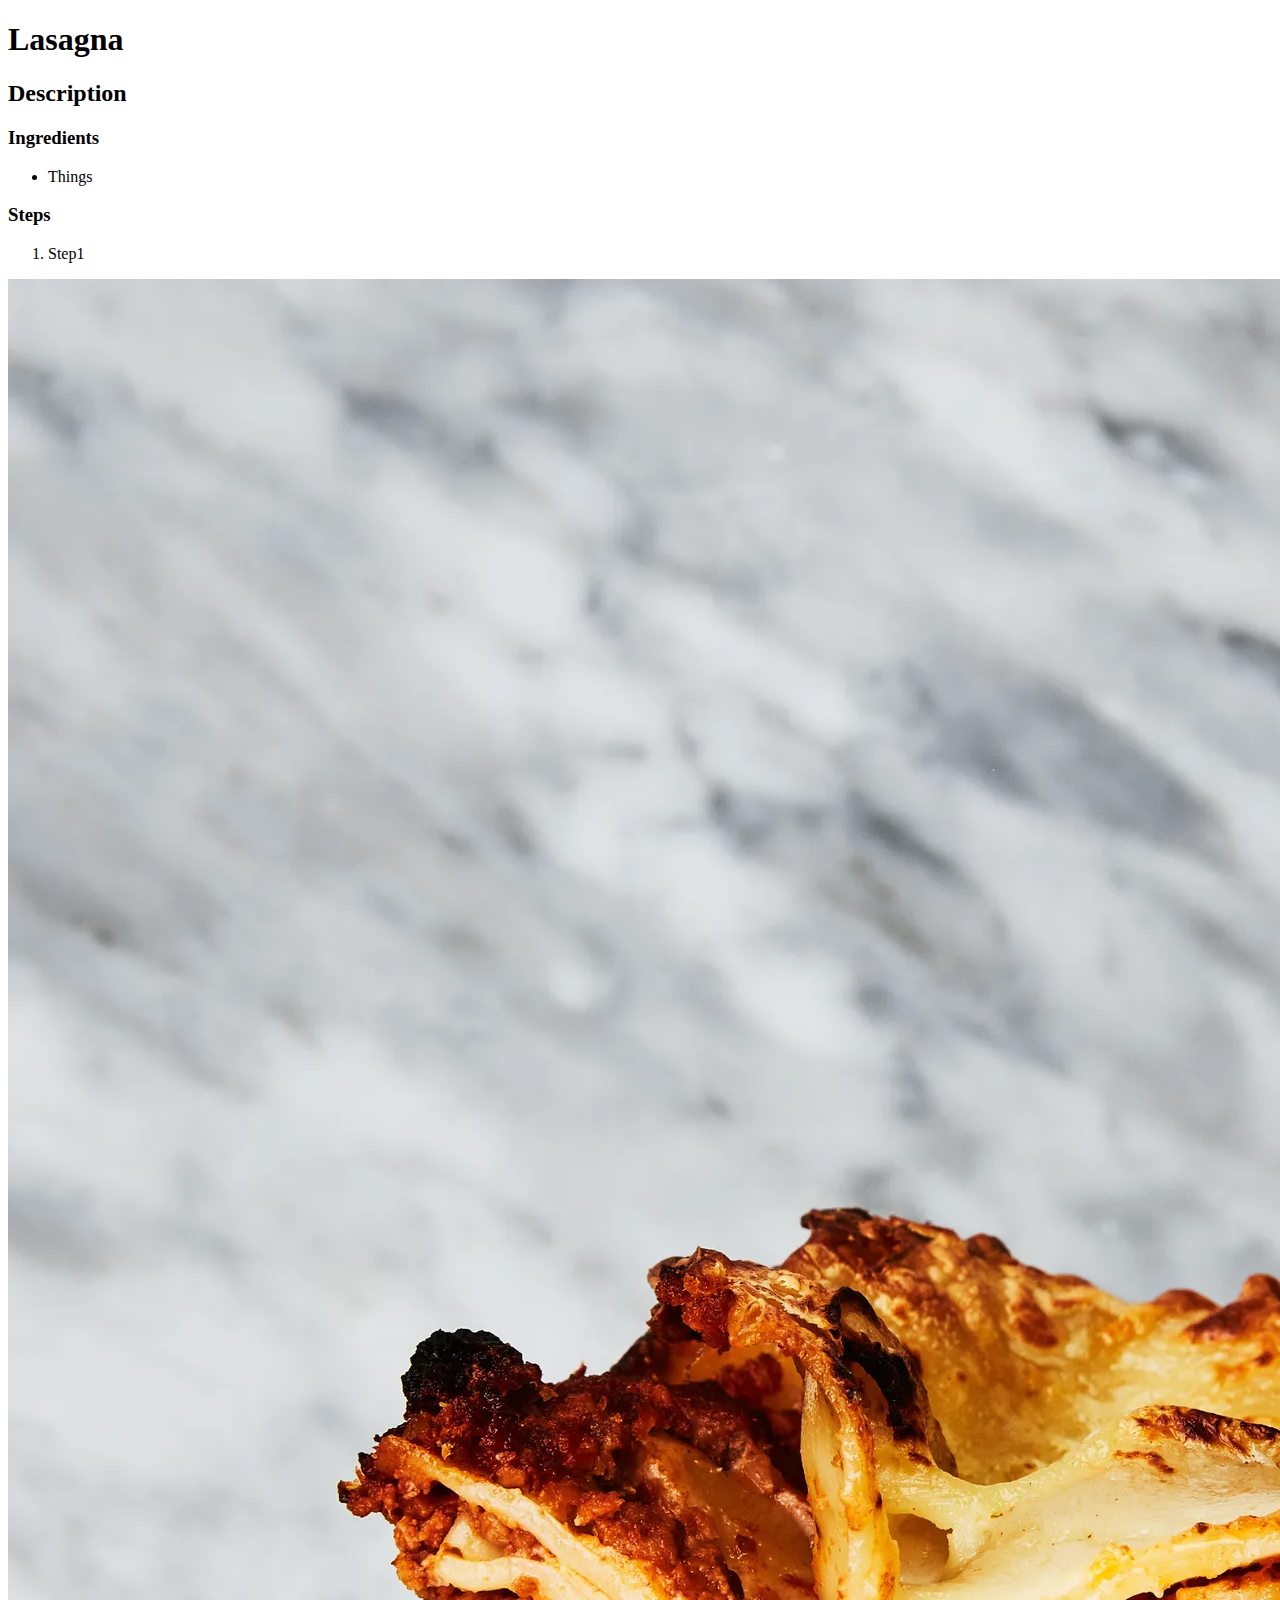
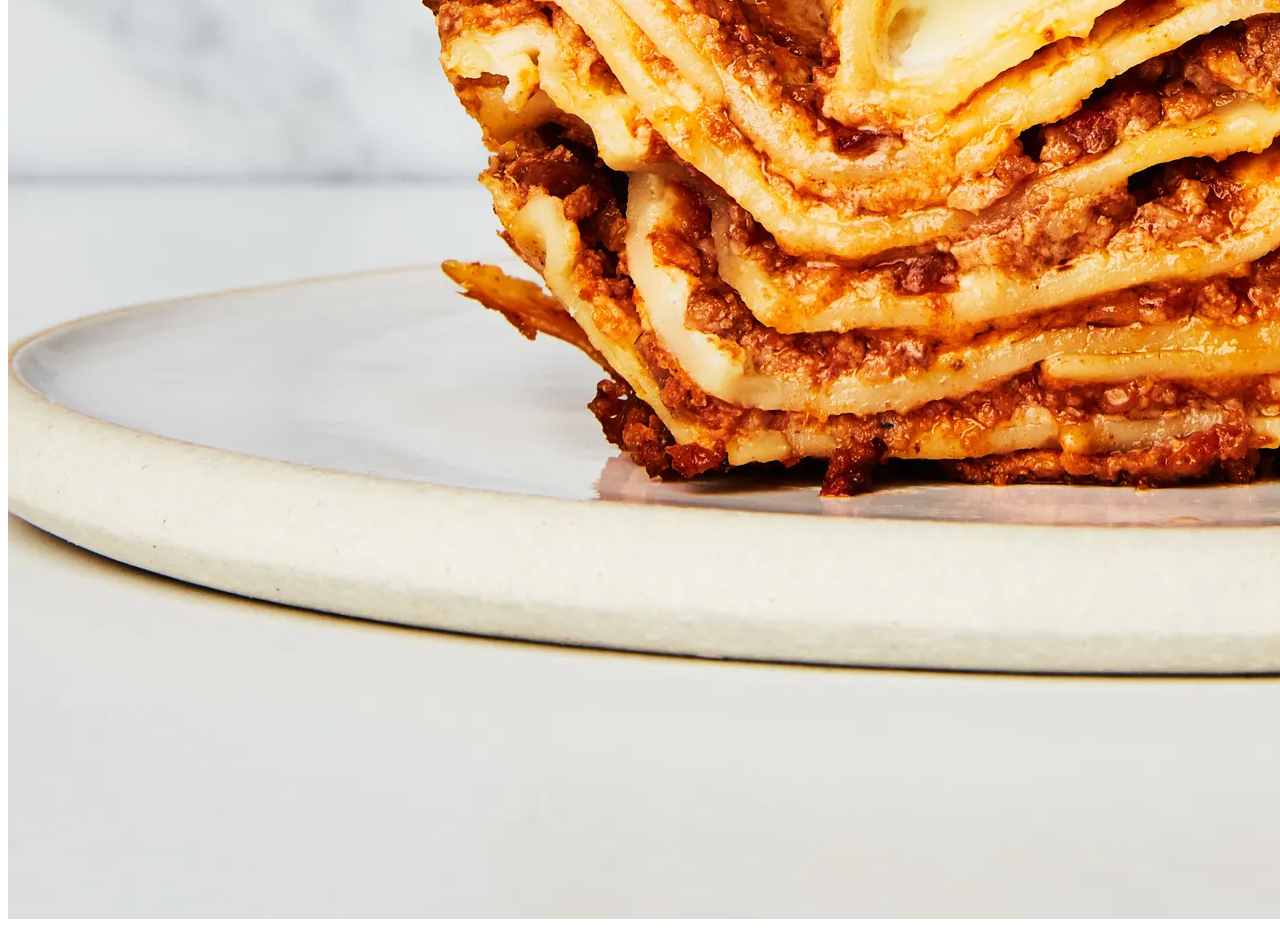
==== recipes/lasagna.html @ d6aa36c3 "New files" ====
<!DOCTYPE html>
<html lang="en">
  <head>
    <meta charset="UTF-8">
    <title>Lasagna</title>
  </head>

  <body>
    <h1>Lasagna</h1>
    <h2>Description</h2>
    <h3>Ingredients</h3>
    <ul>
      <li>Things</li>
    </ul>
    <h3>Steps</h3>
    <ol>
      <li>Step1</li>
    </ol>

    <img src="images/lasagna.jpeg">

  </body>
</html>
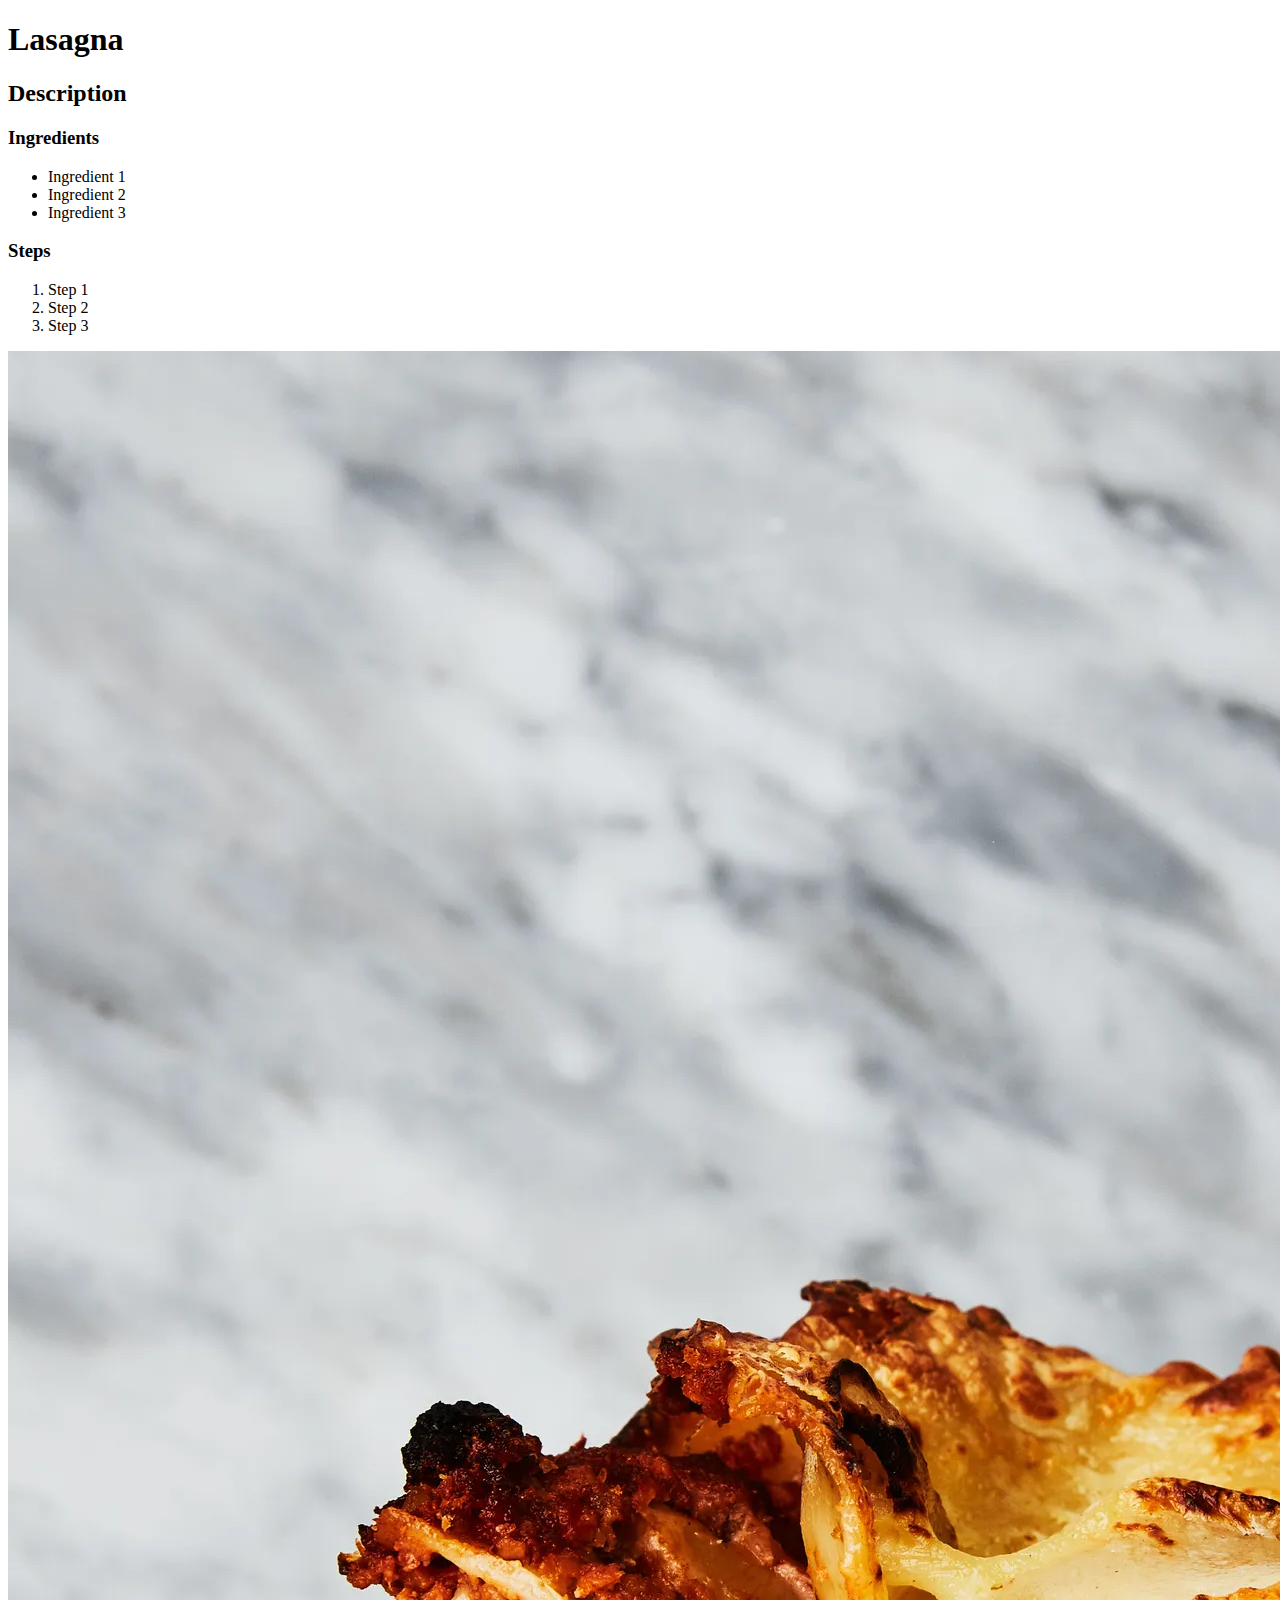
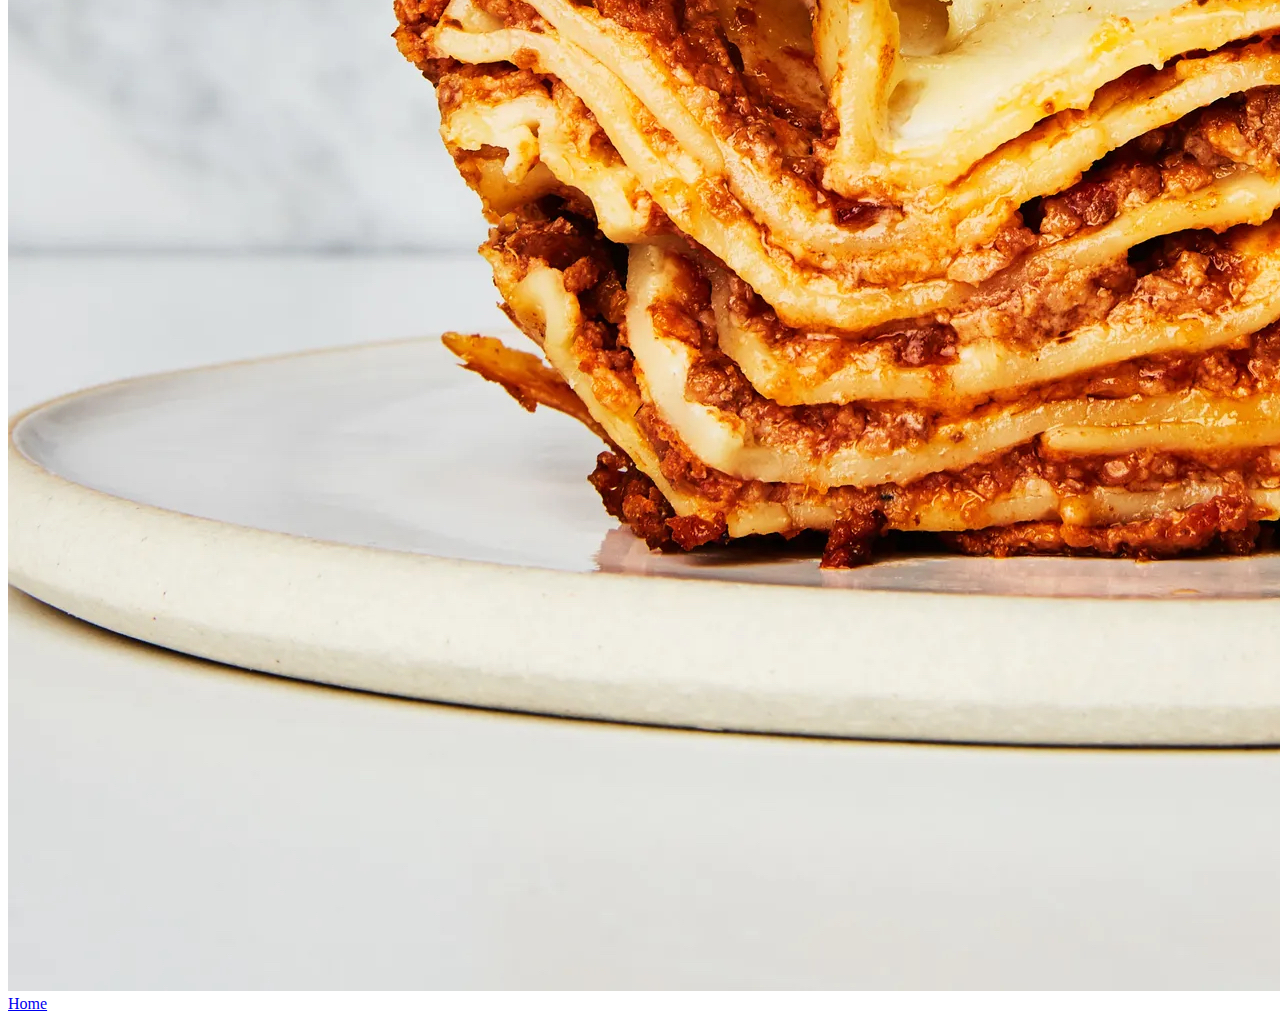
==== commit a9f0cab5: "Home links added" ====
--- a/recipes/lasagna.html
+++ b/recipes/lasagna.html
@@ -10,14 +10,20 @@
     <h2>Description</h2>
     <h3>Ingredients</h3>
     <ul>
-      <li>Things</li>
+      <li>Ingredient 1</li>
+      <li>Ingredient 2</li>
+      <li> Ingredient 3</li>
     </ul>
     <h3>Steps</h3>
     <ol>
-      <li>Step1</li>
+      <li>Step 1</li>
+      <li>Step 2</li>
+      <li>Step 3</li>
     </ol>
 
     <img src="images/lasagna.jpeg">
 
+    <a><a href=/Users/bethfuller/odin-recipes/index.html>Home</a>
+
   </body>
 </html>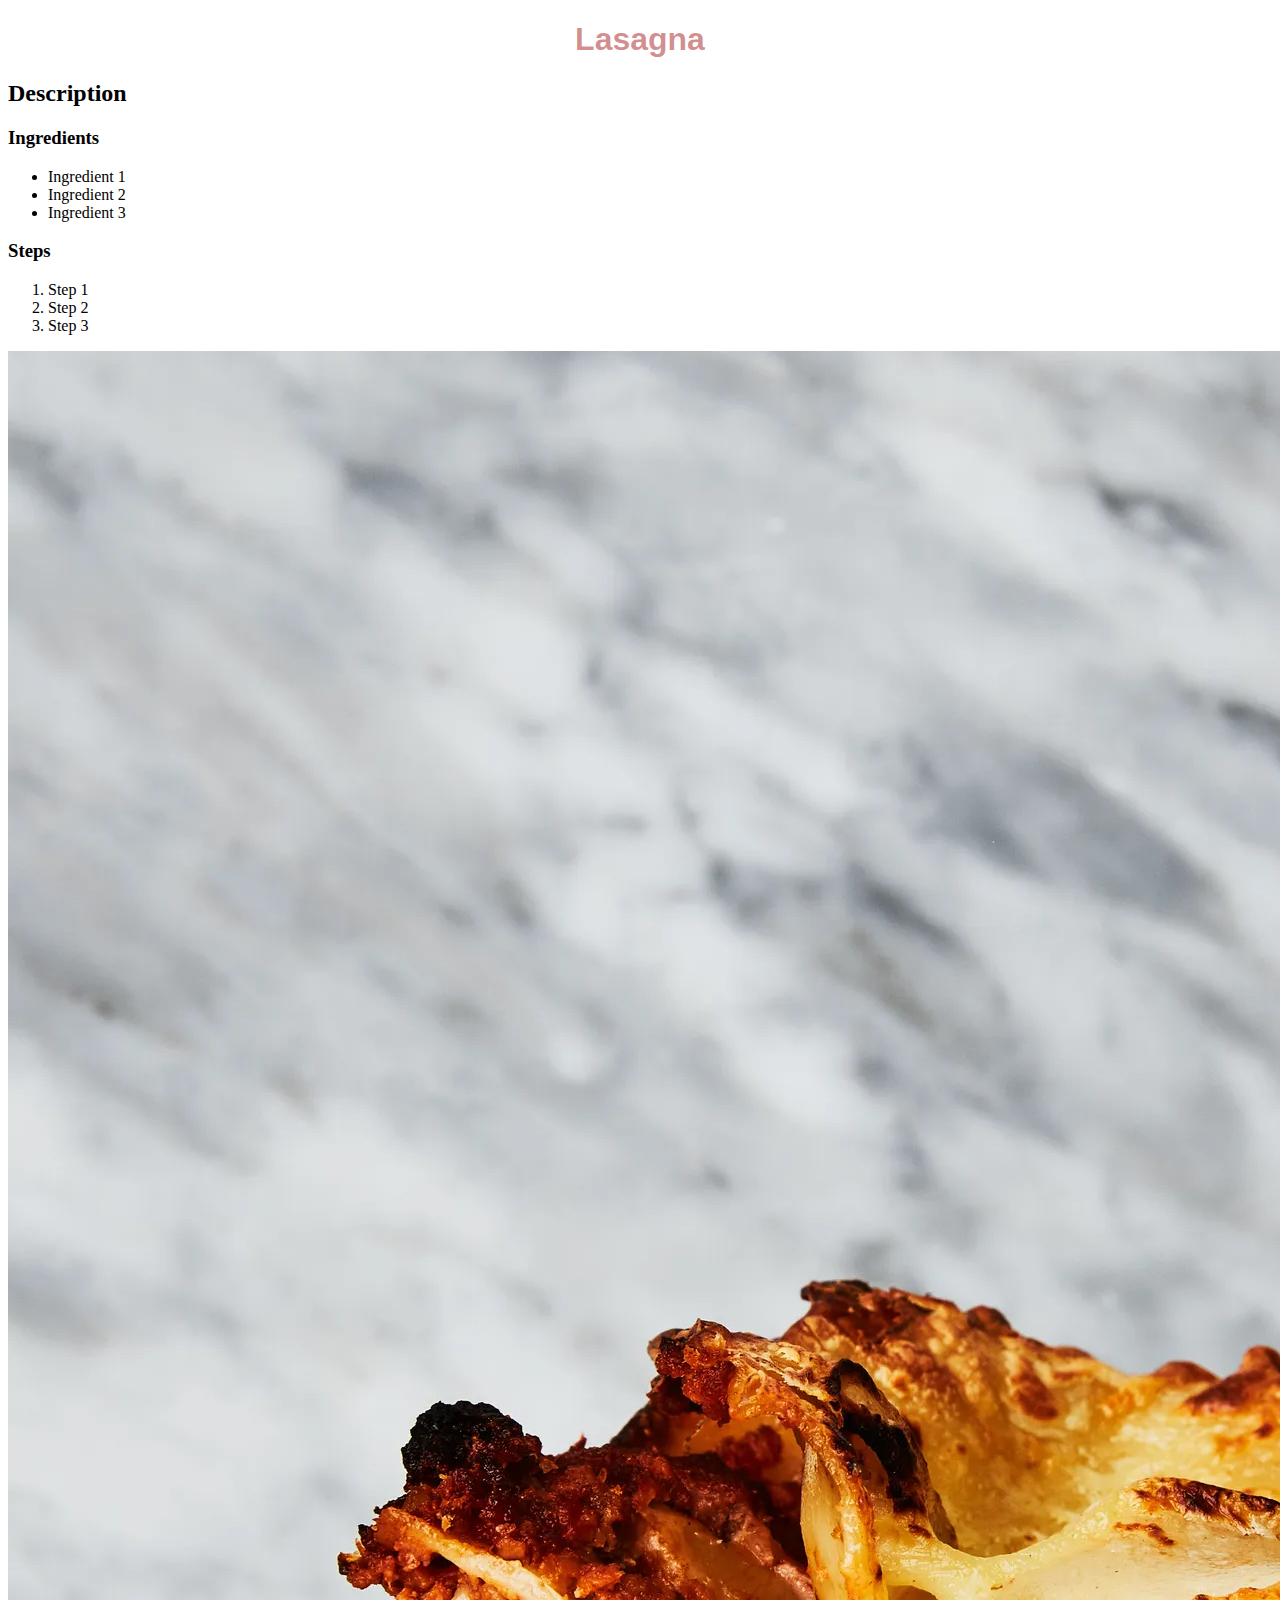
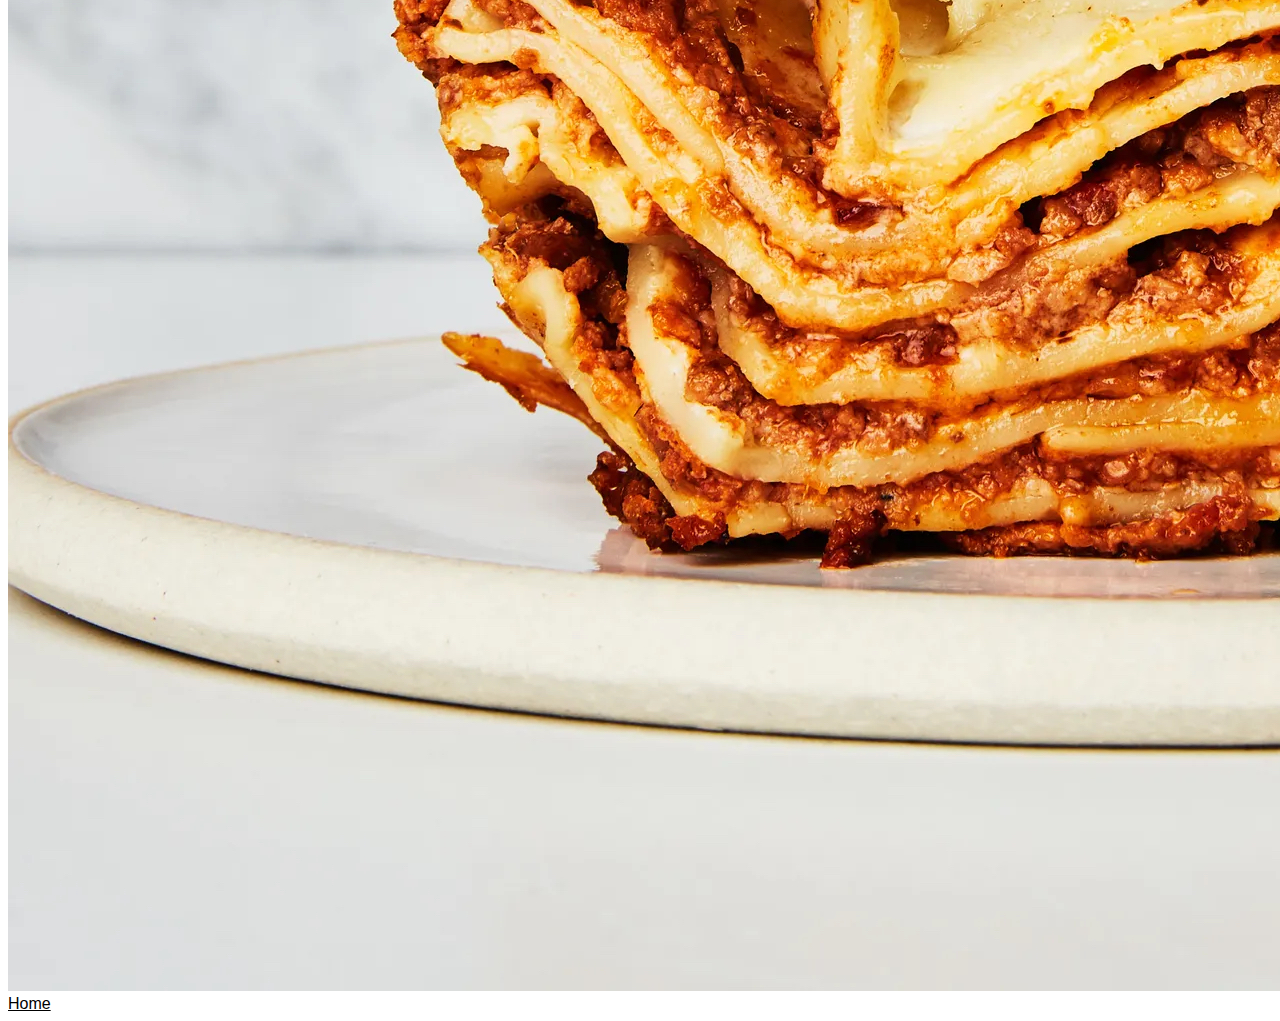
==== commit f71a9b88: "Updated style sheet" ====
--- a/recipes/lasagna.html
+++ b/recipes/lasagna.html
@@ -2,6 +2,7 @@
 <html lang="en">
   <head>
     <meta charset="UTF-8">
+    <link rel="stylesheet" href="../style.css">
     <title>Lasagna</title>
   </head>
 
@@ -23,7 +24,7 @@
 
     <img src="images/lasagna.jpeg">
 
-    <a><a href=/Users/bethfuller/odin-recipes/index.html>Home</a>
+    <a><a href="../index.html">Home</a>
 
   </body>
 </html>--- a/style.css
+++ b/style.css
@@ -0,0 +1,15 @@
+body {
+    background-color: white;
+}
+
+h1 {
+    text-align: center;
+    font-weight: bold;
+    color: rgba(156, 0, 0, 0.445);
+    font-family: Arial, Helvetica, sans-serif;
+}
+
+a {
+    color: black;
+    font-family: Arial, Helvetica, sans-serif;
+}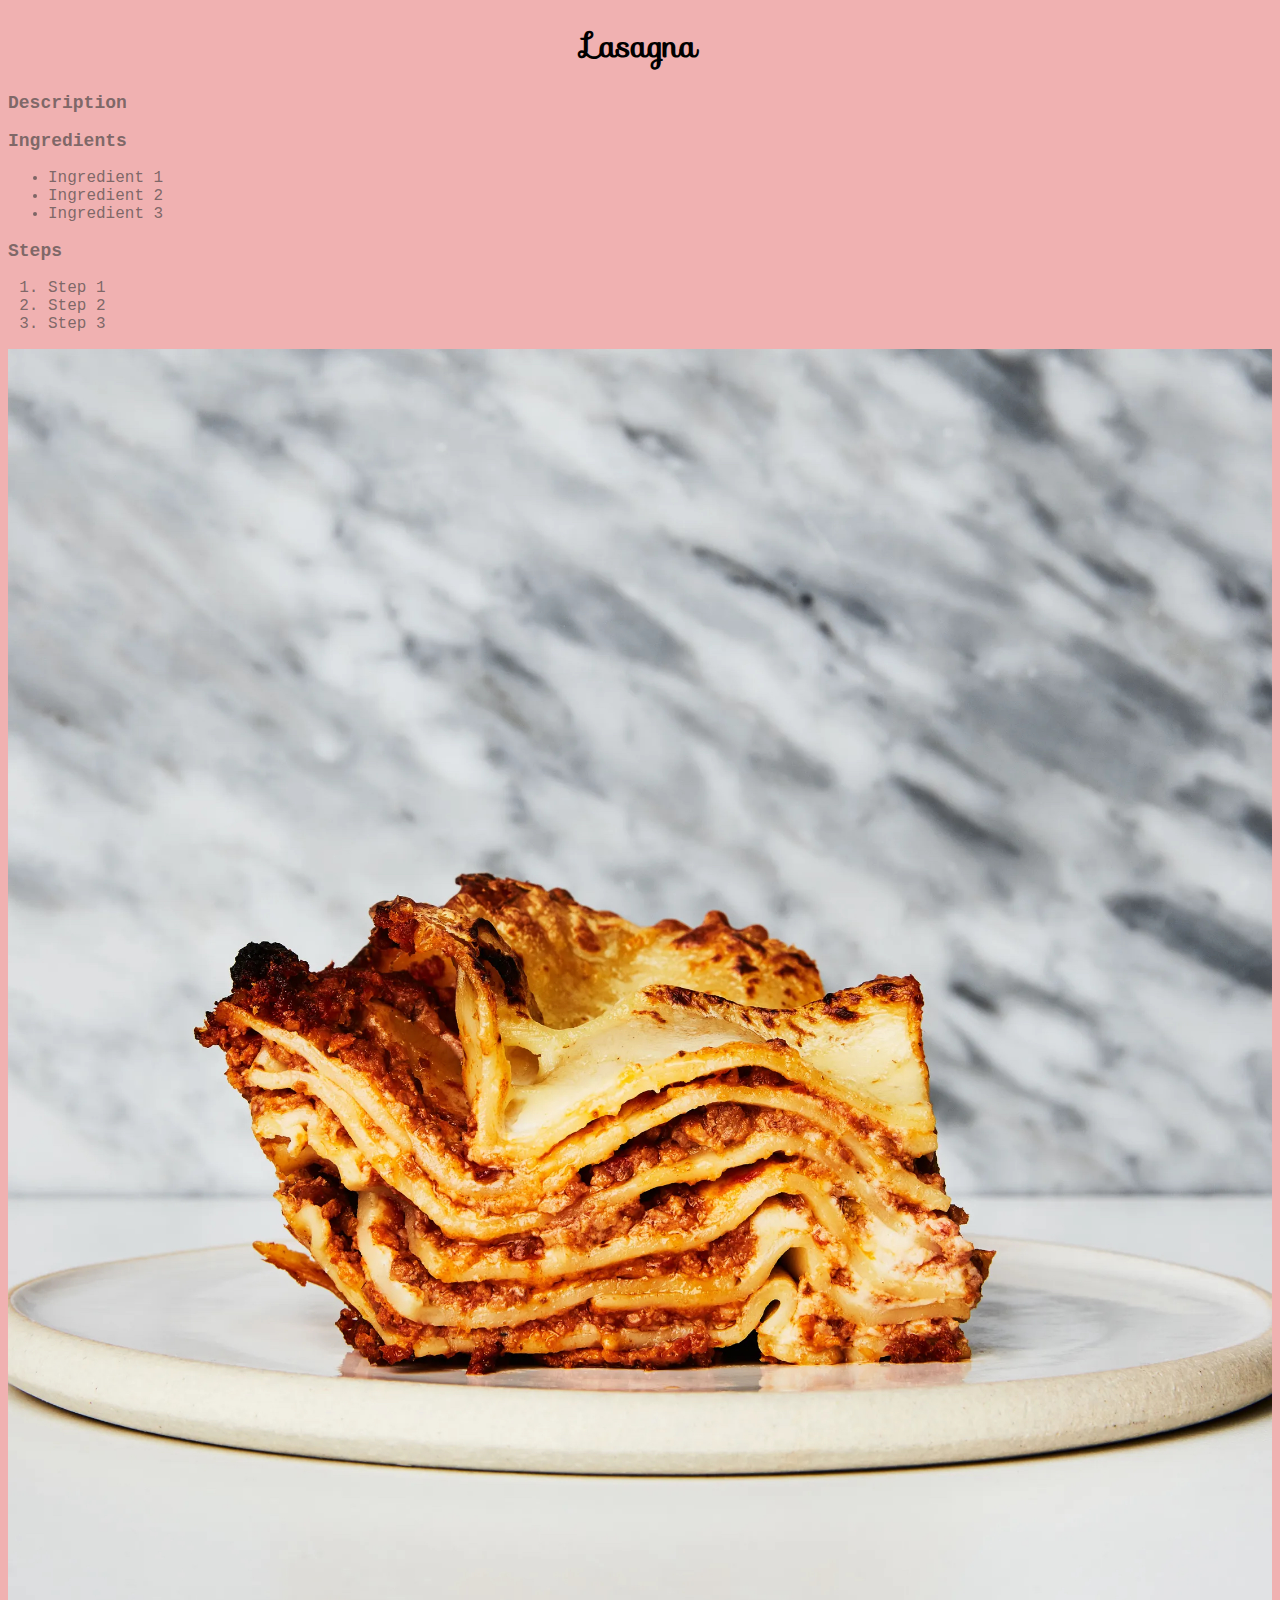
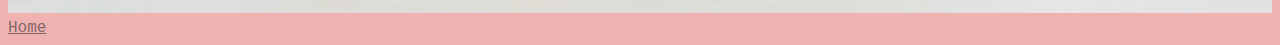
==== commit 914eb25e: "Style sheet update" ====
--- a/recipes/lasagna.html
+++ b/recipes/lasagna.html
@@ -3,6 +3,7 @@
   <head>
     <meta charset="UTF-8">
     <link rel="stylesheet" href="../style.css">
+    <link rel="stylesheet" href="https://fonts.googleapis.com/css?family=Sofia">
     <title>Lasagna</title>
   </head>
 
--- a/style.css
+++ b/style.css
@@ -1,15 +1,40 @@
 body {
-    background-color: white;
+    background-color: rgba(232, 138, 138, 0.665);
 }
 
 h1 {
     text-align: center;
     font-weight: bold;
-    color: rgba(156, 0, 0, 0.445);
-    font-family: Arial, Helvetica, sans-serif;
+    color: rgb(0, 0, 0);
+    font-family: "Sofia", sans-serif;
 }
 
+h2 {
+    color: rgba(76, 71, 71, 0.705);
+    text-align: left;
+    font-family: "Lucida Console", "Courier New", monospace;
+    font-size: large;
+}
+
+h3 {
+    color: rgba(76, 71, 71, 0.705);
+    text-align: left;
+    font-size: large;
+    font-family: "Lucida Console", "Courier New", monospace;
+}
+
+li {
+    text-align: left;
+    font-family: "Lucida Console", "Courier New", monospace;
+    color: rgba(76, 71, 71, 0.705);
+}
+
+img {
+    width: 100%;
+    height: auto;
+}
 a {
-    color: black;
-    font-family: Arial, Helvetica, sans-serif;
+    color: rgba(76, 71, 71, 0.705);
+    text-align: left;
+    font-family: "Lucida Console", "Courier New", monospace;
 }